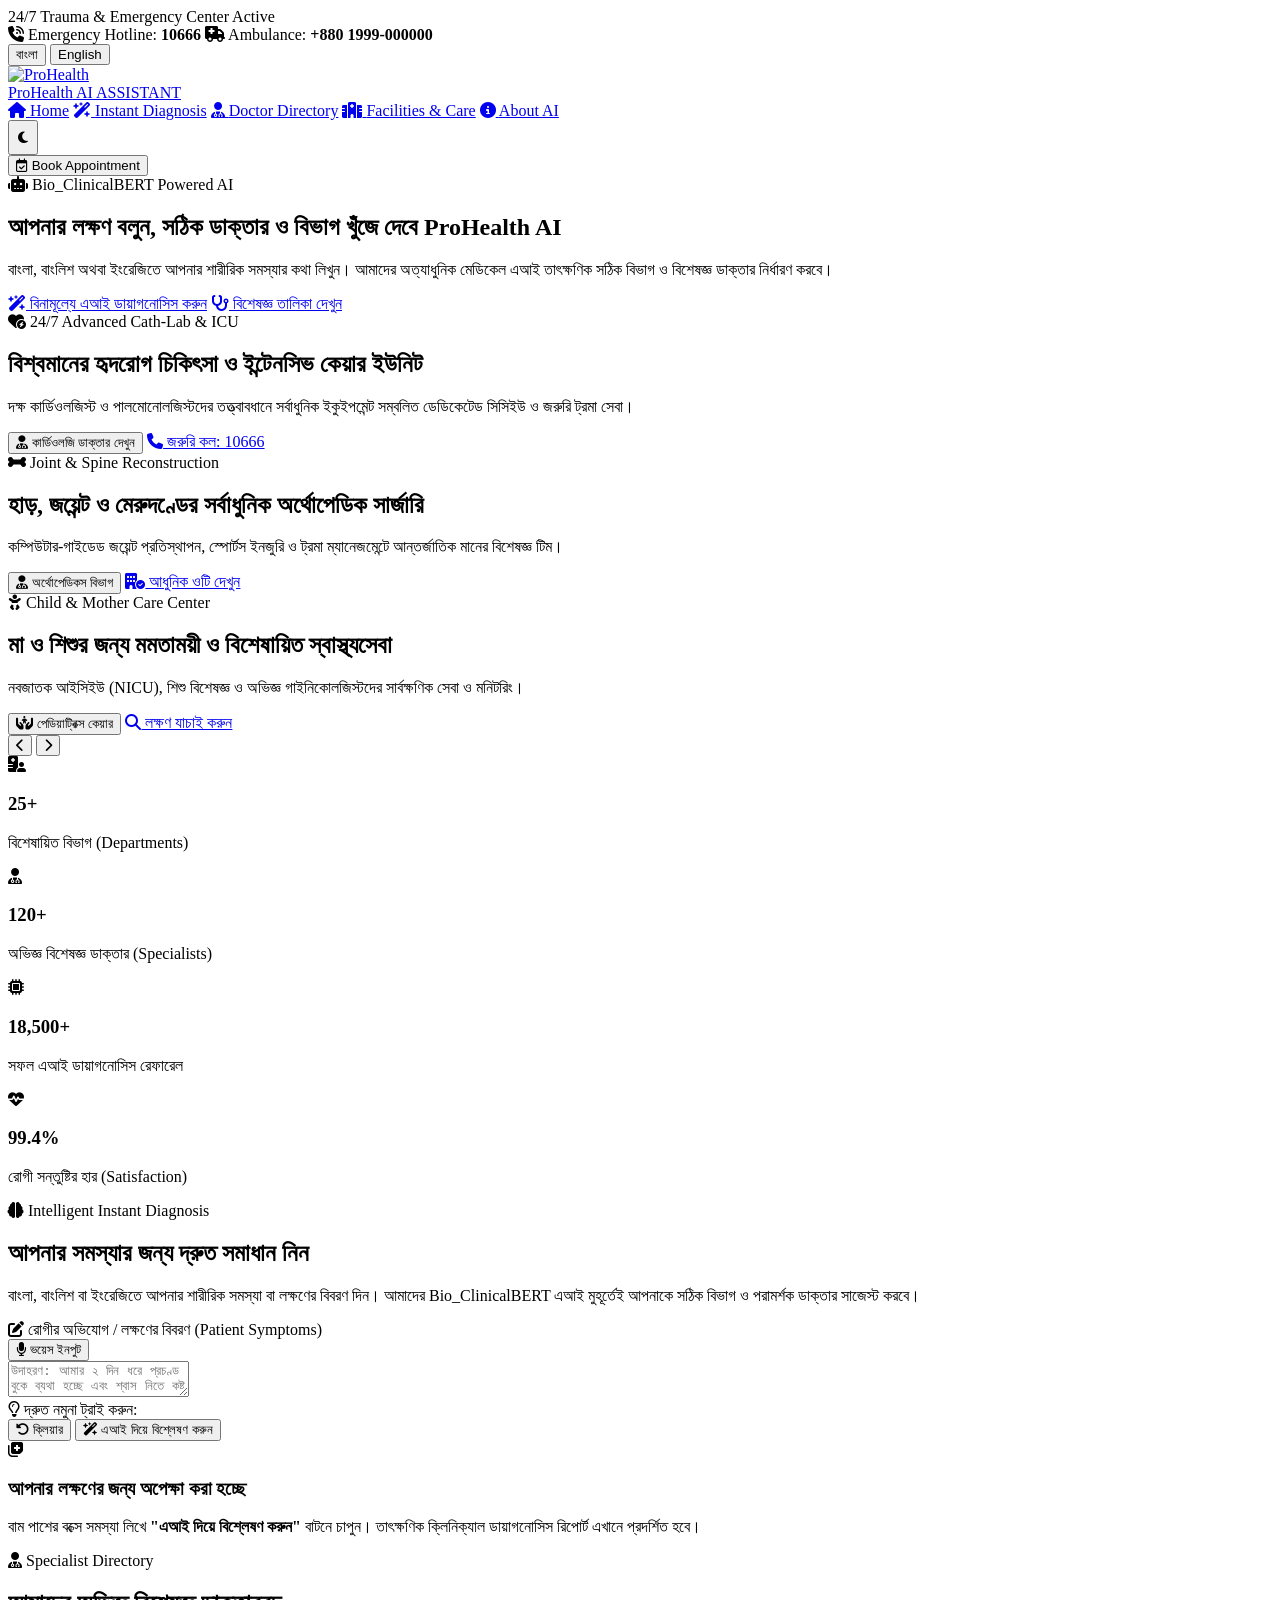
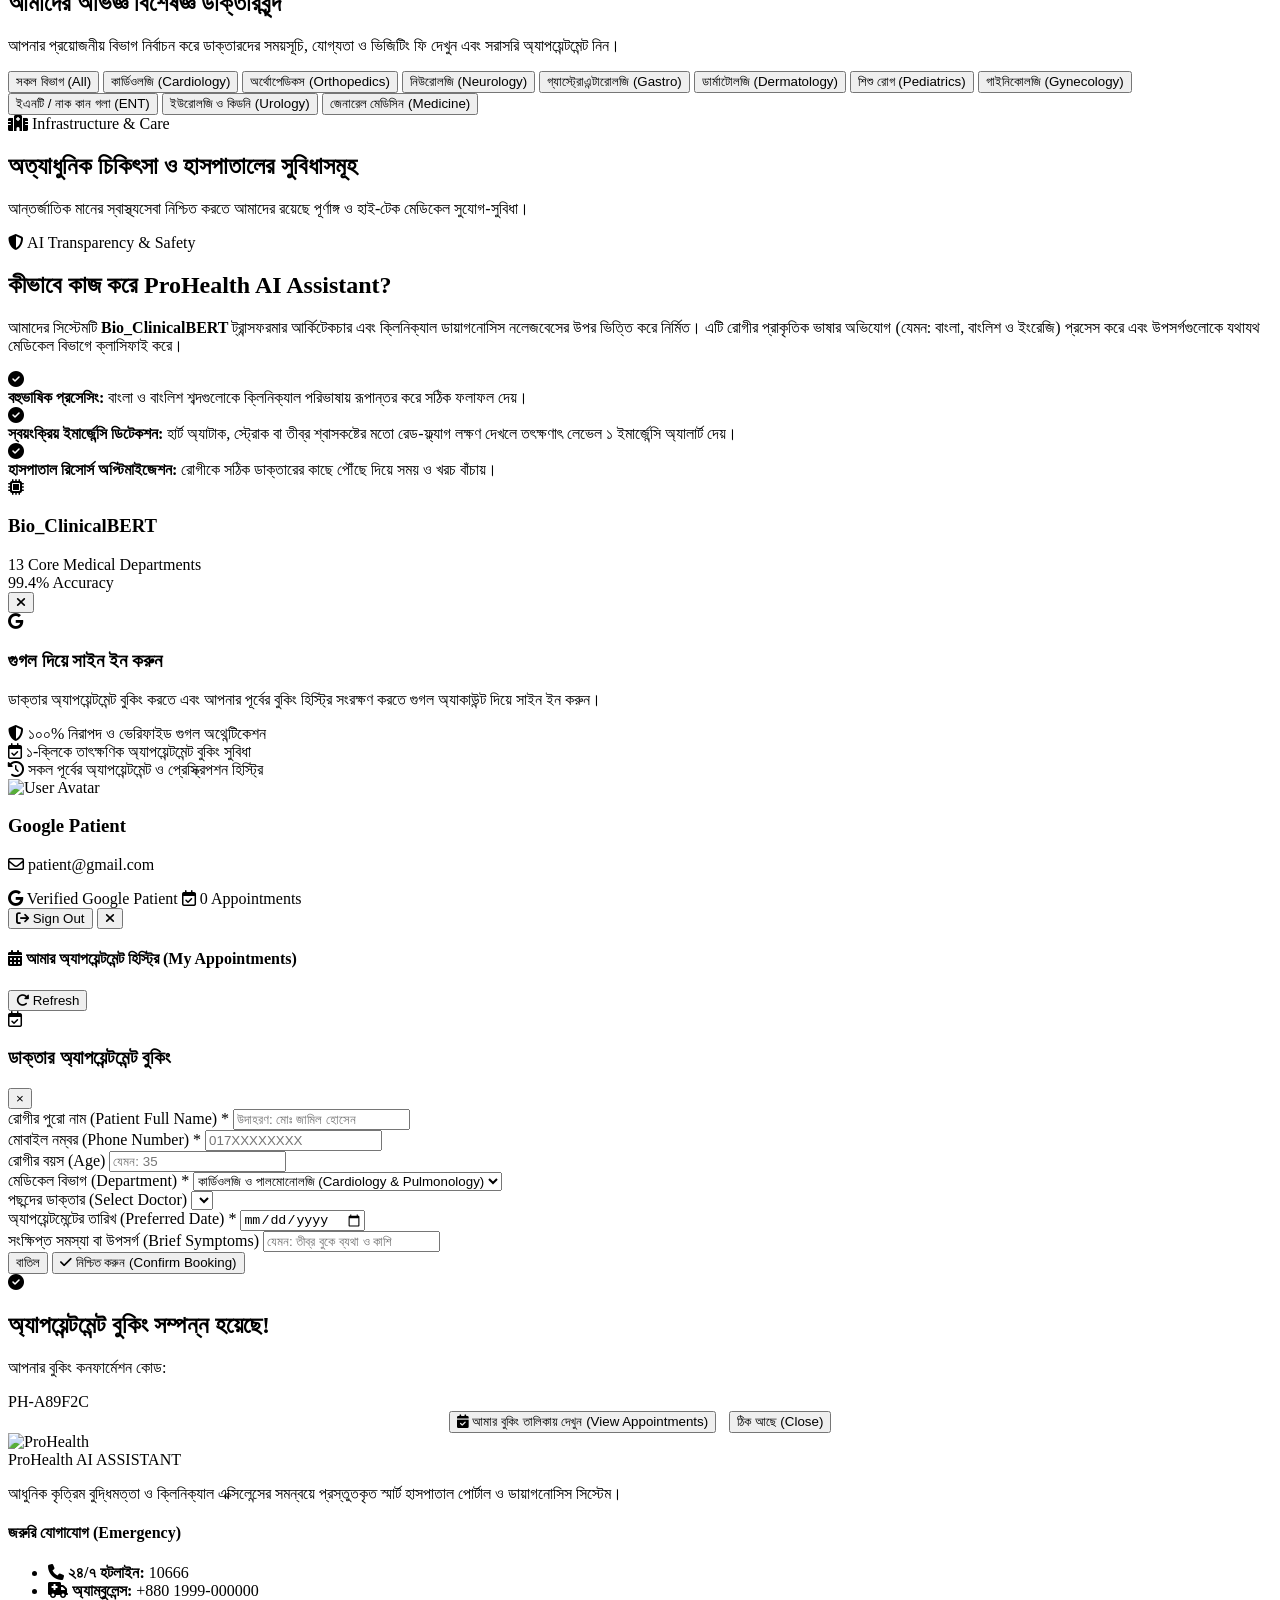
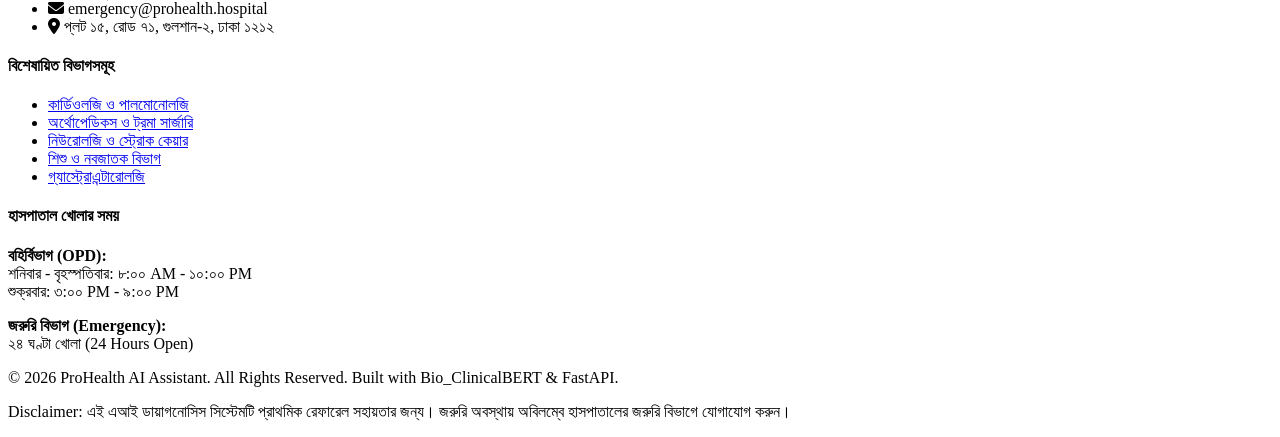
==== app/static/index.html @ da9a67d4 "Initial commit - ProHealth AI Assistant" ====
<!DOCTYPE html>
<html lang="en">
<head>
    <meta charset="UTF-8">
    <meta name="viewport" content="width=device-width, initial-scale=1.0">
    <title>ProHealth AI Assistant | Smart Hospital Portal & Instant Diagnosis</title>
    <meta name="description" content="ProHealth AI Assistant - Advanced Clinical AI Instant Diagnosis and Smart Hospital Management Portal powered by Bio_ClinicalBERT.">
    
    <!-- Google Fonts -->
    <link rel="preconnect" href="https://fonts.googleapis.com">
    <link rel="preconnect" href="https://fonts.gstatic.com" crossorigin>
    <link href="https://fonts.googleapis.com/css2?family=Hind+Siliguri:wght@400;500;600;700&family=Outfit:wght@300;400;500;600;700;800&family=Plus+Jakarta+Sans:wght@400;500;600;700&display=swap" rel="stylesheet">
    
    <!-- FontAwesome Icons -->
    <link rel="stylesheet" href="https://cdnjs.cloudflare.com/ajax/libs/font-awesome/6.5.1/css/all.min.css">
    
    <!-- HTML2PDF CDN for Instant PDF Slip Generation -->
    <script src="https://cdnjs.cloudflare.com/ajax/libs/html2pdf.js/0.10.1/html2pdf.bundle.min.js"></script>
    
    <!-- Google Identity Services (Official Google Sign-In) -->
    <script src="https://accounts.google.com/gsi/client" async defer></script>
    
    <!-- Custom Stylesheet -->
    <link rel="stylesheet" href="/static/style.css">
</head>
<body>

    <!-- ========================================================= -->
    <!-- 1. TOP ANNOUNCEMENT & EMERGENCY BAR                       -->
    <!-- ========================================================= -->
    <div class="top-bar">
        <div class="container top-bar-content">
            <div class="emergency-badge">
                <span class="pulse-dot"></span>
                <span id="topEmergencyText">24/7 Trauma & Emergency Center Active</span>
            </div>
            <div class="top-contacts">
                <span id="topHotlineText"><i class="fa-solid fa-phone-volume"></i> Emergency Hotline: <strong>10666</strong></span>
                <span id="topAmbulanceText"><i class="fa-solid fa-truck-medical"></i> Ambulance: <strong>+880 1999-000000</strong></span>
                <div class="lang-switch">
                    <button class="lang-btn" id="langBnBtn" onclick="switchLanguage('bn')">বাংলা</button>
                    <button class="lang-btn active" id="langEnBtn" onclick="switchLanguage('en')">English</button>
                </div>
            </div>
        </div>
    </div>

    <!-- ========================================================= -->
    <!-- 2. MAIN NAVBAR                                            -->
    <!-- ========================================================= -->
    <header class="navbar-header" id="navbar">
        <div class="container navbar-container">
            <a href="#" class="brand-logo">
                <div class="logo-icon">
                    <img src="/static/images/medical-symbol.png" alt="ProHealth" style="width: 100%; height: 100%; object-fit: contain;">
                </div>
                <div class="logo-text">
                    <span class="logo-title">ProHealth</span>
                    <span class="logo-sub">AI ASSISTANT</span>
                </div>
            </a>

            <nav class="nav-menu" id="nav-menu">
                <a href="#hero" class="nav-link active" id="navHome"><i class="fa-solid fa-house"></i> <span>Home</span></a>
                <a href="#ai-triage" class="nav-link highlight-link" id="navTriage"><i class="fa-solid fa-wand-magic-sparkles"></i> <span>Instant Diagnosis</span></a>
                <a href="#doctors" class="nav-link" id="navDoctors"><i class="fa-solid fa-user-doctor"></i> <span>Doctor Directory</span></a>
                <a href="#facilities" class="nav-link" id="navFacilities"><i class="fa-solid fa-hospital"></i> <span>Facilities & Care</span></a>
                <a href="#about" class="nav-link" id="navAbout"><i class="fa-solid fa-circle-info"></i> <span>About AI</span></a>
            </nav>

            <div class="nav-actions">
                <button class="btn btn-outline" id="themeToggleBtn" onclick="toggleTheme()" style="padding: 0.5rem; margin-right: 0.4rem;" title="Toggle Light/Dark Mode">
                    <i class="fa-solid fa-moon"></i>
                </button>
                
                <!-- Google Sign-In / Patient Profile Badge in Navbar -->
                <div id="googleAuthNav" class="google-auth-nav">
                    <div id="g_id_signin_container"></div>
                </div>

                <button class="btn btn-primary" id="navBookBtn" onclick="openAppointmentModal()">
                    <i class="fa-regular fa-calendar-check"></i> <span id="navBookText">Book Appointment</span>
                </button>
            </div>
        </div>
    </header>

    <!-- ========================================================= -->
    <!-- 3. HERO SLIDESHOW SECTION                                 -->
    <!-- ========================================================= -->
    <section class="hero-section" id="hero">
        <div class="slider-container" id="hero-slider">
            <!-- Slide 1: AI Triage -->
            <div class="slide active">
                <div class="slide-overlay"></div>
                <div class="container slide-content">
                    <div class="hero-tag" id="slide1Tag"><i class="fa-solid fa-robot"></i> Bio_ClinicalBERT Powered AI</div>
                    <h1 class="hero-title" id="slide1Title">আপনার লক্ষণ বলুন, সঠিক ডাক্তার ও বিভাগ খুঁজে দেবে <span>ProHealth AI</span></h1>
                    <p class="hero-desc" id="slide1Desc">বাংলা, বাংলিশ অথবা ইংরেজিতে আপনার শারীরিক সমস্যার কথা লিখুন। আমাদের অত্যাধুনিক মেডিকেল এআই তাৎক্ষণিক সঠিক বিভাগ ও বিশেষজ্ঞ ডাক্তার নির্ধারণ করবে।</p>
                    <div class="hero-cta-group">
                        <a href="#ai-triage" class="btn btn-accent btn-lg" id="slide1Cta1"><i class="fa-solid fa-wand-magic-sparkles"></i> বিনামূল্যে এআই ডায়াগনোসিস করুন</a>
                        <a href="#doctors" class="btn btn-outline btn-lg" id="slide1Cta2"><i class="fa-solid fa-stethoscope"></i> বিশেষজ্ঞ তালিকা দেখুন</a>
                    </div>
                </div>
            </div>

            <!-- Slide 2: Cardiology & Critical Care -->
            <div class="slide">
                <div class="slide-overlay"></div>
                <div class="container slide-content">
                    <div class="hero-tag" id="slide2Tag"><i class="fa-solid fa-heart-circle-bolt"></i> 24/7 Advanced Cath-Lab & ICU</div>
                    <h1 class="hero-title" id="slide2Title">বিশ্বমানের হৃদরোগ চিকিৎসা ও <span>ইন্টেনসিভ কেয়ার ইউনিট</span></h1>
                    <p class="hero-desc" id="slide2Desc">দক্ষ কার্ডিওলজিস্ট ও পালমোনোলজিস্টদের তত্ত্বাবধানে সর্বাধুনিক ইকুইপমেন্ট সম্বলিত ডেডিকেটেড সিসিইউ ও জরুরি ট্রমা সেবা।</p>
                    <div class="hero-cta-group">
                        <button class="btn btn-accent btn-lg" id="slide2Cta1" onclick="filterDeptAndScroll('cardiology')"><i class="fa-solid fa-user-doctor"></i> কার্ডিওলজি ডাক্তার দেখুন</button>
                        <a href="tel:10666" class="btn btn-emergency btn-lg" id="slide2Cta2"><i class="fa-solid fa-phone"></i> জরুরি কল: 10666</a>
                    </div>
                </div>
            </div>

            <!-- Slide 3: Orthopedics & Spine -->
            <div class="slide">
                <div class="slide-overlay"></div>
                <div class="container slide-content">
                    <div class="hero-tag" id="slide3Tag"><i class="fa-solid fa-bone"></i> Joint & Spine Reconstruction</div>
                    <h1 class="hero-title" id="slide3Title">হাড়, জয়েন্ট ও মেরুদণ্ডের সর্বাধুনিক <span>অর্থোপেডিক সার্জারি</span></h1>
                    <p class="hero-desc" id="slide3Desc">কম্পিউটার-গাইডেড জয়েন্ট প্রতিস্থাপন, স্পোর্টস ইনজুরি ও ট্রমা ম্যানেজমেন্টে আন্তর্জাতিক মানের বিশেষজ্ঞ টিম।</p>
                    <div class="hero-cta-group">
                        <button class="btn btn-accent btn-lg" id="slide3Cta1" onclick="filterDeptAndScroll('orthopedics')"><i class="fa-solid fa-user-doctor"></i> অর্থোপেডিকস বিভাগ</button>
                        <a href="#facilities" class="btn btn-outline btn-lg" id="slide3Cta2"><i class="fa-solid fa-building-circle-check"></i> আধুনিক ওটি দেখুন</a>
                    </div>
                </div>
            </div>

            <!-- Slide 4: Pediatric & Mother Care -->
            <div class="slide">
                <div class="slide-overlay"></div>
                <div class="container slide-content">
                    <div class="hero-tag" id="slide4Tag"><i class="fa-solid fa-baby"></i> Child & Mother Care Center</div>
                    <h1 class="hero-title" id="slide4Title">মা ও শিশুর জন্য মমতাময়ী ও <span>বিশেষায়িত স্বাস্থ্যসেবা</span></h1>
                    <p class="hero-desc" id="slide4Desc">নবজাতক আইসিইউ (NICU), শিশু বিশেষজ্ঞ ও অভিজ্ঞ গাইনিকোলজিস্টদের সার্বক্ষণিক সেবা ও মনিটরিং।</p>
                    <div class="hero-cta-group">
                        <button class="btn btn-accent btn-lg" id="slide4Cta1" onclick="filterDeptAndScroll('pediatrics')"><i class="fa-solid fa-hands-holding-child"></i> পেডিয়াট্রিক্স কেয়ার</button>
                        <a href="#ai-triage" class="btn btn-outline btn-lg" id="slide4Cta2"><i class="fa-solid fa-magnifying-glass"></i> লক্ষণ যাচাই করুন</a>
                    </div>
                </div>
            </div>
        </div>

        <!-- Slider Controls -->
        <button class="slider-btn prev-btn" id="prevSlide" aria-label="Previous Slide"><i class="fa-solid fa-chevron-left"></i></button>
        <button class="slider-btn next-btn" id="nextSlide" aria-label="Next Slide"><i class="fa-solid fa-chevron-right"></i></button>
        <div class="slider-dots" id="sliderDots"></div>
    </section>

    <!-- ========================================================= -->
    <!-- 4. LIVE STATS COUNTER BAR                                 -->
    <!-- ========================================================= -->
    <section class="stats-bar">
        <div class="container stats-grid">
            <div class="stat-card">
                <div class="stat-icon"><i class="fa-solid fa-hospital-user"></i></div>
                <div class="stat-info">
                    <h3 class="counter" data-target="25">25+</h3>
                    <p id="stat1Label">বিশেষায়িত বিভাগ (Departments)</p>
                </div>
            </div>
            <div class="stat-card">
                <div class="stat-icon"><i class="fa-solid fa-user-doctor"></i></div>
                <div class="stat-info">
                    <h3 class="counter" data-target="120">120+</h3>
                    <p id="stat2Label">অভিজ্ঞ বিশেষজ্ঞ ডাক্তার (Specialists)</p>
                </div>
            </div>
            <div class="stat-card">
                <div class="stat-icon"><i class="fa-solid fa-microchip"></i></div>
                <div class="stat-info">
                    <h3 class="counter" data-target="18500">18,500+</h3>
                    <p id="stat3Label">সফল এআই ডায়াগনোসিস রেফারেল</p>
                </div>
            </div>
            <div class="stat-card">
                <div class="stat-icon"><i class="fa-solid fa-heart-pulse"></i></div>
                <div class="stat-info">
                    <h3>99.4%</h3>
                    <p id="stat4Label">রোগী সন্তুষ্টির হার (Satisfaction)</p>
                </div>
            </div>
        </div>
    </section>

    <!-- ========================================================= -->
    <!-- 5. AI SMART TRIAGE & CONSULTATION SECTION                 -->
    <!-- ========================================================= -->
    <section class="ai-triage-section" id="ai-triage">
        <div class="container">
            <div class="section-header text-center">
                <div class="section-badge" id="triageSecBadge"><i class="fa-solid fa-brain"></i> Intelligent Instant Diagnosis</div>
                <h2 class="section-title" id="triageSecTitle">আপনার সমস্যার জন্য দ্রুত সমাধান নিন</h2>
                <p class="section-subtitle" id="triageSecSubtitle">বাংলা, বাংলিশ বা ইংরেজিতে আপনার শারীরিক সমস্যা বা লক্ষণের বিবরণ দিন। আমাদের Bio_ClinicalBERT এআই মুহূর্তেই আপনাকে সঠিক বিভাগ ও পরামর্শক ডাক্তার সাজেস্ট করবে।</p>
            </div>

            <div class="triage-wrapper">
                <!-- Left Input Box -->
                <div class="triage-input-card">
                    <div class="input-card-header">
                        <div class="header-left">
                            <i class="fa-solid fa-pen-to-square"></i>
                            <span id="symptomBoxTitle">রোগীর অভিযোগ / লক্ষণের বিবরণ (Patient Symptoms)</span>
                        </div>
                        <div class="header-right">
                            <button class="voice-btn" id="voiceInputBtn" title="মুখে কথা বলে লিখুন (Speech to Text)">
                                <i class="fa-solid fa-microphone"></i> <span id="voiceBtnText">ভয়েস ইনপুট</span>
                            </button>
                        </div>
                    </div>

                    <div class="textarea-container">
                        <textarea id="symptomInput" placeholder="উদাহরণ: আমার ২ দিন ধরে প্রচণ্ড বুকে ব্যথা হচ্ছে এবং শ্বাস নিতে কষ্ট হচ্ছে... অথবা 'amar matha ghure r bomi hocche' অথবা 'Severe knee pain after injury'"></textarea>
                    </div>

                    <!-- Quick Sample Chips -->
                    <div class="sample-chips-wrapper">
                        <span class="chips-label" id="sampleChipsLabel"><i class="fa-regular fa-lightbulb"></i> দ্রুত নমুনা ট্রাই করুন:</span>
                        <div class="chips-container" id="chipsContainer">
                            <!-- Populated dynamically based on language -->
                        </div>
                    </div>

                    <div class="triage-action-bar">
                        <button class="btn btn-outline" id="clearBtn" onclick="clearInput()">
                            <i class="fa-solid fa-rotate-left"></i> <span id="clearBtnText">ক্লিয়ার</span>
                        </button>
                        <button class="btn btn-accent btn-lg" id="analyzeBtn" onclick="analyzeSymptoms()">
                            <i class="fa-solid fa-wand-magic-sparkles"></i> <span id="analyzeBtnText">এআই দিয়ে বিশ্লেষণ করুন</span>
                        </button>
                    </div>
                </div>

                <!-- Right Output / Diagnosis Card -->
                <div class="triage-result-card" id="triageResultCard">
                    <!-- Default Empty State -->
                    <div class="empty-state" id="emptyState">
                        <div class="empty-icon"><i class="fa-solid fa-notes-medical"></i></div>
                        <h3 id="emptyTitle">আপনার লক্ষণের জন্য অপেক্ষা করা হচ্ছে</h3>
                        <p id="emptyDesc">বাম পাশের বক্সে সমস্যা লিখে <strong>"এআই দিয়ে বিশ্লেষণ করুন"</strong> বাটনে চাপুন। তাৎক্ষণিক ক্লিনিক্যাল ডায়াগনোসিস রিপোর্ট এখানে প্রদর্শিত হবে।</p>
                    </div>

                    <!-- Loading State -->
                    <div class="loading-state" id="loadingState" style="display: none;">
                        <div class="heartbeat-loader">
                            <i class="fa-solid fa-heart-pulse"></i>
                        </div>
                        <h3 id="loadingTitle">Bio_ClinicalBERT মডেল বিশ্লেষণ করছে...</h3>
                        <p id="loadingDesc">ভাষা শনাক্তকরণ, মেডিকেল অ্যান্টোলজি ম্যাপিং এবং ইমার্জেন্সি লেভেল প্রসেস হচ্ছে...</p>
                    </div>

                    <!-- Populated Result State -->
                    <div class="result-content" id="resultContent" style="display: none;">
                        <div class="result-top-banner" id="triageBanner">
                            <div class="triage-badge" id="triageBadge">
                                <i class="fa-solid fa-triangle-exclamation" id="triageIcon"></i>
                                <span id="triageLevelText">জরুরি ইমার্জেন্সি লেভেল</span>
                            </div>
                            <div class="confidence-badge" id="confidenceBadge">
                                <i class="fa-solid fa-circle-check"></i> <span id="confidenceText">Confidence: 94%</span>
                            </div>
                        </div>

                        <!-- Recommendation Main Box -->
                        <div class="dept-recommendation-box">
                            <div class="dept-meta" id="resDeptMeta">প্রস্তাবিত মেডিকেল বিভাগ (Recommended Department):</div>
                            <h2 class="recommended-dept-title" id="deptTitleBn">কার্ডিওলজি ও পালমোনোলজি বিভাগ</h2>
                            <div class="recommended-dept-en" id="deptTitleEn">Cardiology & Pulmonology Department</div>

                            <div class="specialist-callout">
                                <div class="specialist-icon"><i class="fa-solid fa-user-doctor"></i></div>
                                <div>
                                    <div class="spec-label" id="resSpecMeta">পরামর্শক বিশেষজ্ঞ (Suggested Doctor):</div>
                                    <div class="spec-name" id="specialistName">কার্ডিওলজিস্ট / বক্ষব্যাধি বিশেষজ্ঞ (Cardiologist)</div>
                                </div>
                            </div>
                        </div>

                        <!-- Top 3 Probability Breakdown -->
                        <div class="prob-section">
                            <h4 id="resProbTitle"><i class="fa-solid fa-chart-column"></i> শীর্ষ ৩টি সম্ভাব্য বিভাগ ও সম্ভাব্যতা:</h4>
                            <div class="prob-bars" id="probBarsContainer">
                                <!-- Dynamic progress bars injected by JS -->
                            </div>
                        </div>

                        <!-- Triage Advice & Emergency Instructions -->
                        <div class="advice-box" id="adviceBox">
                            <div class="advice-header" id="resAdviceHeader"><i class="fa-solid fa-circle-info"></i> তাৎক্ষণিক ক্লিনিক্যাল পরামর্শ:</div>
                            <p id="adviceText">রোগীর লক্ষণ অনুযায়ী অতি দ্রুত সংশ্লিষ্ট বিভাগের ডাক্তারের পরামর্শ নেওয়া উচিত।</p>
                        </div>

                        <!-- Action Buttons -->
                        <div class="result-actions">
                            <button class="btn btn-outline" id="downloadSlipBtn" onclick="downloadReferralSlipPDF()">
                                <i class="fa-solid fa-file-pdf"></i> <span id="pdfBtnText">অফিসিয়াল PDF টিকেট ডাউনলোড</span>
                            </button>
                            <button class="btn btn-primary" id="directBookBtn" onclick="bookWithPredictedDept()">
                                <i class="fa-regular fa-calendar-check"></i> <span id="bookDocBtnText">এই বিভাগে ডাক্তার বুক করুন</span>
                            </button>
                        </div>
                    </div>
                </div>
            </div>
        </div>
    </section>

    <!-- ========================================================= -->
    <!-- 6. DOCTORS DIRECTORY & DEPARTMENT TABS                     -->
    <!-- ========================================================= -->
    <section class="doctors-section" id="doctors">
        <div class="container">
            <div class="section-header text-center">
                <div class="section-badge" id="docSecBadge"><i class="fa-solid fa-user-doctor"></i> Specialist Directory</div>
                <h2 class="section-title" id="docSecTitle">আমাদের অভিজ্ঞ বিশেষজ্ঞ ডাক্তারবৃন্দ</h2>
                <p class="section-subtitle" id="docSecSubtitle">আপনার প্রয়োজনীয় বিভাগ নির্বাচন করে ডাক্তারদের সময়সূচি, যোগ্যতা ও ভিজিটিং ফি দেখুন এবং সরাসরি অ্যাপয়েন্টমেন্ট নিন।</p>
            </div>

            <!-- Department Filter Tabs -->
            <div class="dept-tabs-wrapper">
                <div class="dept-tabs" id="deptTabs">
                    <button class="tab-btn active" data-dept="all" id="tabAll">সকল বিভাগ (All)</button>
                    <button class="tab-btn" data-dept="cardiology" id="tabCardiology">কার্ডিওলজি (Cardiology)</button>
                    <button class="tab-btn" data-dept="orthopedics" id="tabOrthopedics">অর্থোপেডিকস (Orthopedics)</button>
                    <button class="tab-btn" data-dept="neurology" id="tabNeurology">নিউরোলজি (Neurology)</button>
                    <button class="tab-btn" data-dept="gastroenterology" id="tabGastro">গ্যাস্ট্রোএন্টারোলজি (Gastro)</button>
                    <button class="tab-btn" data-dept="dermatology" id="tabDermatology">ডার্মাটোলজি (Dermatology)</button>
                    <button class="tab-btn" data-dept="pediatrics" id="tabPediatrics">শিশু রোগ (Pediatrics)</button>
                    <button class="tab-btn" data-dept="gynecology" id="tabGynecology">গাইনিকোলজি (Gynecology)</button>
                    <button class="tab-btn" data-dept="ent" id="tabEnt">ইএনটি / নাক কান গলা (ENT)</button>
                    <button class="tab-btn" data-dept="urology" id="tabUrology">ইউরোলজি ও কিডনি (Urology)</button>
                    <button class="tab-btn" data-dept="general" id="tabGeneral">জেনারেল মেডিসিন (Medicine)</button>
                </div>
            </div>

            <!-- Doctor Cards Grid -->
            <div class="doctors-grid" id="doctorsGrid">
                <!-- Dynamically populated from /api/doctors -->
            </div>
        </div>
    </section>

    <!-- ========================================================= -->
    <!-- 7. HOSPITAL FACILITIES & SERVICES                         -->
    <!-- ========================================================= -->
    <section class="facilities-section" id="facilities">
        <div class="container">
            <div class="section-header text-center">
                <div class="section-badge" id="facSecBadge"><i class="fa-solid fa-hospital"></i> Infrastructure & Care</div>
                <h2 class="section-title" id="facSecTitle">অত্যাধুনিক চিকিৎসা ও হাসপাতালের সুবিধাসমূহ</h2>
                <p class="section-subtitle" id="facSecSubtitle">আন্তর্জাতিক মানের স্বাস্থ্যসেবা নিশ্চিত করতে আমাদের রয়েছে পূর্ণাঙ্গ ও হাই-টেক মেডিকেল সুযোগ-সুবিধা।</p>
            </div>

            <div class="facilities-grid" id="facilitiesGrid">
                <!-- Dynamically populated from /api/facilities -->
            </div>
        </div>
    </section>

    <!-- ========================================================= -->
    <!-- 8. ABOUT & CLINICAL AI TRANSPARENCY                       -->
    <!-- ========================================================= -->
    <section class="about-section" id="about">
        <div class="container">
            <div class="about-card">
                <div class="about-content">
                    <div class="section-badge" id="aboutBadge"><i class="fa-solid fa-shield-halved"></i> AI Transparency & Safety</div>
                    <h2 id="aboutTitle">কীভাবে কাজ করে ProHealth AI Assistant?</h2>
                    <p id="aboutDesc">আমাদের সিস্টেমটি <strong>Bio_ClinicalBERT</strong> ট্রান্সফরমার আর্কিটেকচার এবং ক্লিনিক্যাল ডায়াগনোসিস নলেজবেসের উপর ভিত্তি করে নির্মিত। এটি রোগীর প্রাকৃতিক ভাষার অভিযোগ (যেমন: বাংলা, বাংলিশ ও ইংরেজি) প্রসেস করে এবং উপসর্গগুলোকে যথাযথ মেডিকেল বিভাগে ক্লাসিফাই করে।</p>
                    
                    <div class="about-features-list">
                        <div class="feat-item">
                            <i class="fa-solid fa-check-circle"></i>
                            <div id="feat1"><strong>বহুভাষিক প্রসেসিং:</strong> বাংলা ও বাংলিশ শব্দগুলোকে ক্লিনিক্যাল পরিভাষায় রূপান্তর করে সঠিক ফলাফল দেয়।</div>
                        </div>
                        <div class="feat-item">
                            <i class="fa-solid fa-check-circle"></i>
                            <div id="feat2"><strong>স্বয়ংক্রিয় ইমার্জেন্সি ডিটেকশন:</strong> হার্ট অ্যাটাক, স্ট্রোক বা তীব্র শ্বাসকষ্টের মতো রেড-ফ্ল্যাগ লক্ষণ দেখলে তৎক্ষণাৎ লেভেল ১ ইমার্জেন্সি অ্যালার্ট দেয়।</div>
                        </div>
                        <div class="feat-item">
                            <i class="fa-solid fa-check-circle"></i>
                            <div id="feat3"><strong>হাসপাতাল রিসোর্স অপ্টিমাইজেশন:</strong> রোগীকে সঠিক ডাক্তারের কাছে পৌঁছে দিয়ে সময় ও খরচ বাঁচায়।</div>
                        </div>
                    </div>
                </div>
                <div class="about-badge-box">
                    <div class="ai-chip-visual">
                        <i class="fa-solid fa-microchip"></i>
                        <h3>Bio_ClinicalBERT</h3>
                        <span id="chipSubText">13 Core Medical Departments</span>
                        <div class="chip-metric">99.4% Accuracy</div>
                    </div>
                </div>
            </div>
        </div>
    </section>

    <!-- ========================================================= -->
    <!-- SIGN IN PROMPT MODAL (Google Authentication Dialog)       -->
    <!-- ========================================================= -->
    <div class="modal-backdrop" id="signInPromptModal">
        <div class="modal-dialog sign-in-modal-dialog">
            <div class="sign-in-modal-content">
                <button class="btn-close sign-in-close-btn" onclick="closeSignInPrompt()"><i class="fa-solid fa-xmark"></i></button>
                <div class="sign-in-hero-icon">
                    <div class="google-icon-circle">
                        <i class="fa-brands fa-google"></i>
                    </div>
                </div>
                <h3 id="signInModalTitle">গুগল দিয়ে সাইন ইন করুন</h3>
                <p id="signInModalDesc">ডাক্তার অ্যাপয়েন্টমেন্ট বুকিং করতে এবং আপনার পূর্বের বুকিং হিস্ট্রি সংরক্ষণ করতে গুগল অ্যাকাউন্ট দিয়ে সাইন ইন করুন।</p>
                
                <div class="google-btn-wrapper">
                    <div id="g_id_modal_signin_btn"></div>
                </div>

                <div class="sign-in-features">
                    <div class="sign-in-feat-item">
                        <i class="fa-solid fa-shield-halved"></i>
                        <span id="signInFeat1">১০০% নিরাপদ ও ভেরিফাইড গুগল অথেন্টিকেশন</span>
                    </div>
                    <div class="sign-in-feat-item">
                        <i class="fa-regular fa-calendar-check"></i>
                        <span id="signInFeat2">১-ক্লিকে তাৎক্ষণিক অ্যাপয়েন্টমেন্ট বুকিং সুবিধা</span>
                    </div>
                    <div class="sign-in-feat-item">
                        <i class="fa-solid fa-clock-rotate-left"></i>
                        <span id="signInFeat3">সকল পূর্বের অ্যাপয়েন্টমেন্ট ও প্রেস্ক্রিপশন হিস্ট্রি</span>
                    </div>
                </div>
            </div>
        </div>
    </div>

    <!-- ========================================================= -->
    <!-- USER DASHBOARD MODAL (Google Profile & My Appointments)   -->
    <!-- ========================================================= -->
    <div class="modal-backdrop" id="userDashboardModal">
        <div class="modal-dialog user-dashboard-dialog">
            <!-- Modal Header -->
            <div class="user-dashboard-header">
                <div class="user-profile-summary">
                    <div class="user-avatar-wrap">
                        <img id="dashUserAvatar" src="https://images.unsplash.com/photo-1534528741775-53994a69daeb?auto=format&fit=crop&q=80&w=200" alt="User Avatar">
                        <span class="user-online-status"></span>
                    </div>
                    <div class="user-details">
                        <h3 id="dashUserName">Google Patient</h3>
                        <p id="dashUserEmail"><i class="fa-regular fa-envelope"></i> patient@gmail.com</p>
                        <div class="user-badges">
                            <span class="user-badge-tag"><i class="fa-brands fa-google"></i> <span id="dashVerifiedBadge">Verified Google Patient</span></span>
                            <span class="user-badge-tag highlight" id="dashBookingCountBadge"><i class="fa-regular fa-calendar-check"></i> <span id="dashBookingCountText">0 Appointments</span></span>
                        </div>
                    </div>
                </div>
                <div class="header-right-actions">
                    <button class="btn btn-sm btn-outline-danger" id="dashSignOutBtn" onclick="handleGoogleSignOut()">
                        <i class="fa-solid fa-arrow-right-from-bracket"></i> <span id="dashSignOutText">Sign Out</span>
                    </button>
                    <button class="btn-close" onclick="closeUserDashboard()"><i class="fa-solid fa-xmark"></i></button>
                </div>
            </div>

            <!-- Dashboard Content: My Appointments List -->
            <div class="dashboard-tab-content active" id="dashTabBookings">
                <div class="dash-section-header">
                    <h4 id="dashHistoryTitle"><i class="fa-solid fa-calendar-days"></i> আমার অ্যাপয়েন্টমেন্ট হিস্ট্রি (My Appointments)</h4>
                    <button class="btn btn-sm btn-outline" id="dashRefreshBtn" onclick="loadUserAppointments()"><i class="fa-solid fa-rotate-right"></i> Refresh</button>
                </div>
                <div class="user-appointments-container" id="userAppointmentsContainer">
                    <!-- Populated dynamically via JS -->
                </div>
            </div>
        </div>
    </div>

    <!-- ========================================================= -->
    <!-- 9. APPOINTMENT BOOKING MODAL                              -->
    <!-- ========================================================= -->
    <div class="modal-backdrop" id="appointmentModal">
        <div class="modal-dialog">
            <div class="modal-header">
                <div class="modal-title-group">
                    <i class="fa-regular fa-calendar-check"></i>
                    <h3 id="modalHeaderTitle">ডাক্তার অ্যাপয়েন্টমেন্ট বুকিং</h3>
                </div>
                <button class="modal-close" onclick="closeAppointmentModal()">&times;</button>
            </div>
            
            <form id="appointmentForm" onsubmit="submitAppointment(event)">
                <div class="modal-body">
                    <div class="form-group">
                        <label id="lblPatientName">রোগীর পুরো নাম (Patient Full Name) *</label>
                        <input type="text" id="patientName" required placeholder="উদাহরণ: মোঃ জামিল হোসেন">
                    </div>

                    <div class="form-row">
                        <div class="form-group">
                            <label id="lblPhone">মোবাইল নম্বর (Phone Number) *</label>
                            <input type="tel" id="patientPhone" required placeholder="017XXXXXXXX">
                        </div>
                        <div class="form-group">
                            <label id="lblAge">রোগীর বয়স (Age)</label>
                            <input type="number" id="patientAge" placeholder="যেমন: 35">
                        </div>
                    </div>

                    <div class="form-group">
                        <label id="lblDept">মেডিকেল বিভাগ (Department) *</label>
                        <select id="modalDeptSelect" required onchange="updateModalDoctorOptions()">
                            <option value="Cardiology & Pulmonology">কার্ডিওলজি ও পালমোনোলজি (Cardiology & Pulmonology)</option>
                            <option value="Orthopedics">অর্থোপেডিকস (Orthopedics)</option>
                            <option value="Neurology">নিউরোলজি (Neurology)</option>
                            <option value="Gastroenterology">গ্যাস্ট্রোএন্টারোলজি (Gastroenterology)</option>
                            <option value="Dermatology">ডার্মাটোলজি (Dermatology)</option>
                            <option value="Pediatrics">পেডিয়াট্রিক্স (Pediatrics)</option>
                            <option value="Gynecology & Obstetrics">গাইনিকোলজি ও অবস (Gynecology)</option>
                            <option value="ENT (Otolaryngology)">ইএনটি / নাক কান গলা (ENT)</option>
                            <option value="Urology & Nephrology">ইউরোলজি ও কিডনি (Urology)</option>
                            <option value="General Medicine">জেনারেল মেডিসিন (General Medicine)</option>
                        </select>
                    </div>

                    <div class="form-group">
                        <label id="lblDoctor">পছন্দের ডাক্তার (Select Doctor)</label>
                        <select id="modalDoctorSelect">
                            <!-- Populated dynamically -->
                        </select>
                    </div>

                    <div class="form-group">
                        <label id="lblDate">অ্যাপয়েন্টমেন্টের তারিখ (Preferred Date) *</label>
                        <input type="date" id="appointmentDate" required>
                    </div>

                    <div class="form-group">
                        <label id="lblSymptoms">সংক্ষিপ্ত সমস্যা বা উপসর্গ (Brief Symptoms)</label>
                        <input type="text" id="modalSymptoms" placeholder="যেমন: তীব্র বুকে ব্যথা ও কাশি">
                    </div>
                </div>

                <div class="modal-footer">
                    <button type="button" class="btn btn-outline" id="modalCancelBtn" onclick="closeAppointmentModal()">বাতিল</button>
                    <button type="submit" class="btn btn-accent" id="modalSubmitBtn"><i class="fa-solid fa-check"></i> নিশ্চিত করুন (Confirm Booking)</button>
                </div>
            </form>
        </div>
    </div>

    <!-- Booking Confirmation Modal -->
    <div class="modal-backdrop" id="confirmationModal">
        <div class="modal-dialog confirmation-dialog">
            <div class="confirmation-content text-center">
                <div class="success-icon"><i class="fa-solid fa-circle-check"></i></div>
                <h2 id="confirmSuccessTitle">অ্যাপয়েন্টমেন্ট বুকিং সম্পন্ন হয়েছে!</h2>
                <p id="confirmCodeLabel">আপনার বুকিং কনফার্মেশন কোড:</p>
                <div class="ticket-code" id="confirmTicketId">PH-A89F2C</div>
                
                <div class="ticket-details-box" id="confirmDetailsBox">
                    <!-- Dynamic details -->
                </div>

                <div class="modal-actions" style="display: flex; justify-content: center; gap: 0.8rem; flex-wrap: wrap;">
                    <button class="btn btn-accent" id="confirmViewDashBtn" onclick="closeConfirmationModal(); openUserDashboard();">
                        <i class="fa-solid fa-calendar-check"></i> <span id="confirmViewDashText">আমার বুকিং তালিকায় দেখুন (View Appointments)</span>
                    </button>
                    <button class="btn btn-outline" id="confirmDoneBtn" onclick="closeConfirmationModal()">ঠিক আছে (Close)</button>
                </div>
            </div>
        </div>
    </div>

    <!-- Hidden Printable PDF Slip Template for html2pdf -->
    <div id="pdfPrintableTemplate" style="display: none;"></div>

    <!-- ========================================================= -->
    <!-- 10. FOOTER                                                -->
    <!-- ========================================================= -->
    <footer class="footer">
        <div class="container footer-content">
            <div class="footer-col brand-col">
                <div class="brand-logo">
                    <div class="logo-icon"><img src="/static/images/medical-symbol.png" alt="ProHealth"></div>
                    <div class="logo-text">
                        <span class="logo-title">ProHealth</span>
                        <span class="logo-sub">AI ASSISTANT</span>
                    </div>
                </div>
                <p class="footer-desc" id="footerDesc">আধুনিক কৃত্রিম বুদ্ধিমত্তা ও ক্লিনিক্যাল এক্সিলেন্সের সমন্বয়ে প্রস্তুতকৃত স্মার্ট হাসপাতাল পোর্টাল ও ডায়াগনোসিস সিস্টেম।</p>
            </div>

            <div class="footer-col">
                <h4 id="footerEmergencyHeader">জরুরি যোগাযোগ (Emergency)</h4>
                <ul class="footer-links">
                    <li><i class="fa-solid fa-phone"></i> <strong>২৪/৭ হটলাইন:</strong> 10666</li>
                    <li><i class="fa-solid fa-truck-medical"></i> <strong>অ্যাম্বুলেন্স:</strong> +880 1999-000000</li>
                    <li><i class="fa-solid fa-envelope"></i> emergency@prohealth.hospital</li>
                    <li id="footerAddress"><i class="fa-solid fa-location-dot"></i> প্লট ১৫, রোড ৭১, গুলশান-২, ঢাকা ১২১২</li>
                </ul>
            </div>

            <div class="footer-col">
                <h4 id="footerDeptsHeader">বিশেষায়িত বিভাগসমূহ</h4>
                <ul class="footer-links" id="footerDeptLinks">
                    <li><a href="#doctors" onclick="filterDeptAndScroll('cardiology')">কার্ডিওলজি ও পালমোনোলজি</a></li>
                    <li><a href="#doctors" onclick="filterDeptAndScroll('orthopedics')">অর্থোপেডিকস ও ট্রমা সার্জারি</a></li>
                    <li><a href="#doctors" onclick="filterDeptAndScroll('neurology')">নিউরোলজি ও স্ট্রোক কেয়ার</a></li>
                    <li><a href="#doctors" onclick="filterDeptAndScroll('pediatrics')">শিশু ও নবজাতক বিভাগ</a></li>
                    <li><a href="#doctors" onclick="filterDeptAndScroll('gastroenterology')">গ্যাস্ট্রোএন্টারোলজি</a></li>
                </ul>
            </div>

            <div class="footer-col">
                <h4 id="footerHoursHeader">হাসপাতাল খোলার সময়</h4>
                <p id="footerOpdHours"><strong>বহির্বিভাগ (OPD):</strong><br>শনিবার - বৃহস্পতিবার: ৮:০০ AM - ১০:০০ PM<br>শুক্রবার: ৩:০০ PM - ৯:০০ PM</p>
                <p id="footerEmergencyHours"><strong>জরুরি বিভাগ (Emergency):</strong><br><span class="badge-active">২৪ ঘণ্টা খোলা (24 Hours Open)</span></p>
            </div>
        </div>

        <div class="footer-bottom">
            <div class="container footer-bottom-content">
                <p id="footerCopyright">© 2026 ProHealth AI Assistant. All Rights Reserved. Built with Bio_ClinicalBERT & FastAPI.</p>
                <p class="disclaimer" id="footerDisclaimer">Disclaimer: এই এআই ডায়াগনোসিস সিস্টেমটি প্রাথমিক রেফারেল সহায়তার জন্য। জরুরি অবস্থায় অবিলম্বে হাসপাতালের জরুরি বিভাগে যোগাযোগ করুন।</p>
            </div>
        </div>
    </footer>

    <!-- App JavaScript -->
    <script src="/static/app.js"></script>
</body>
</html>
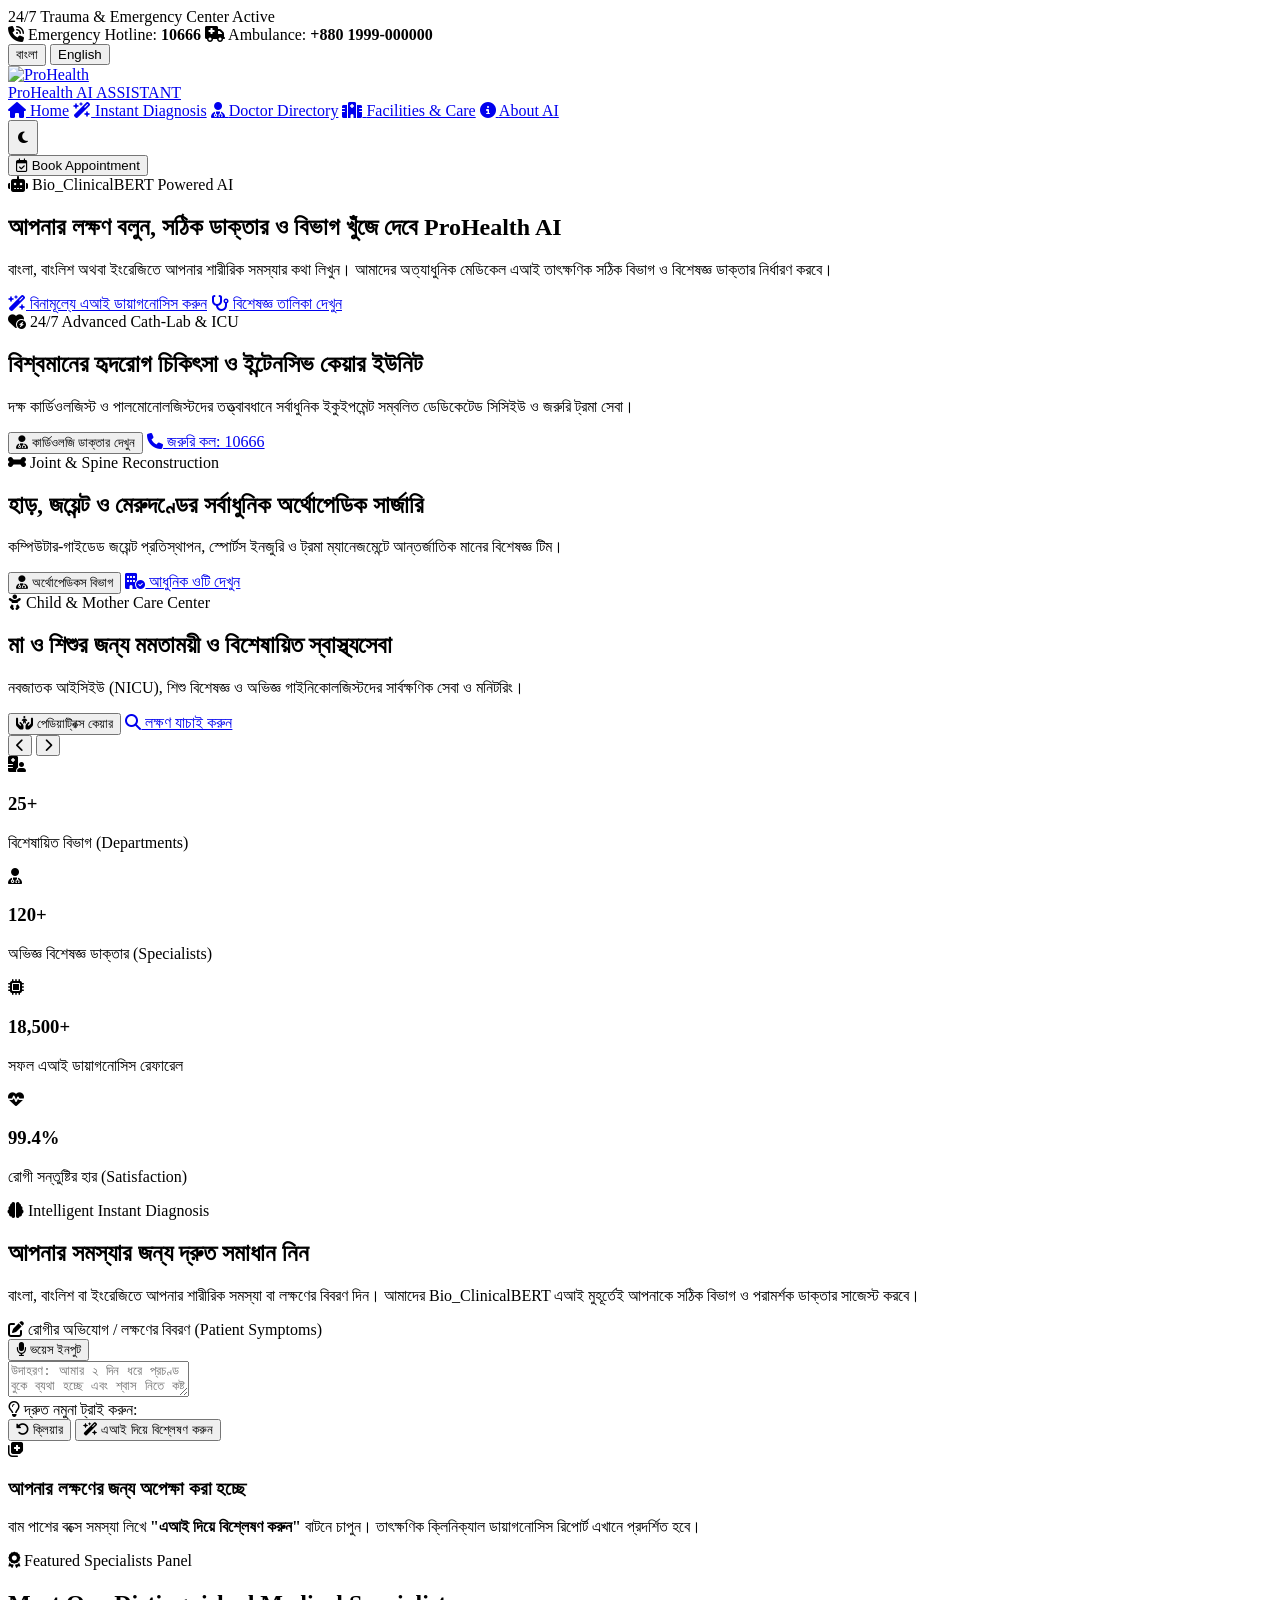
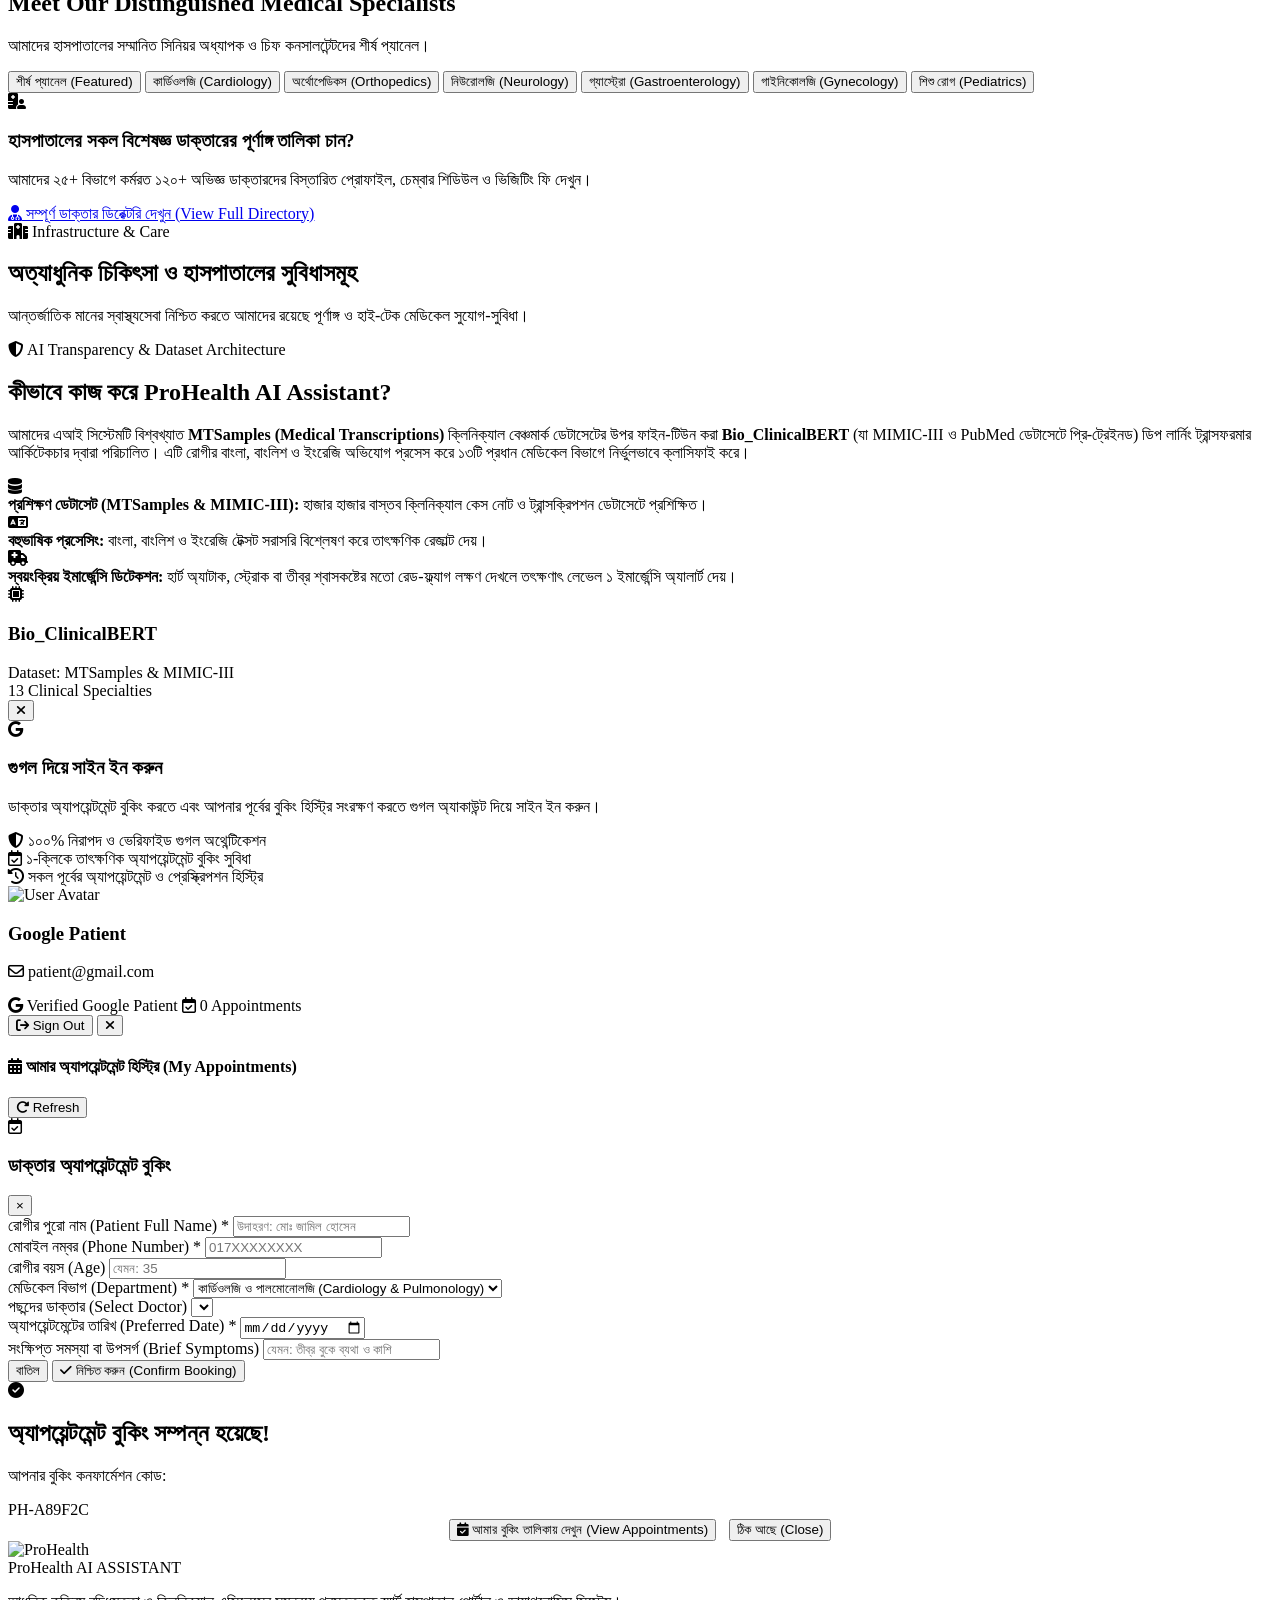
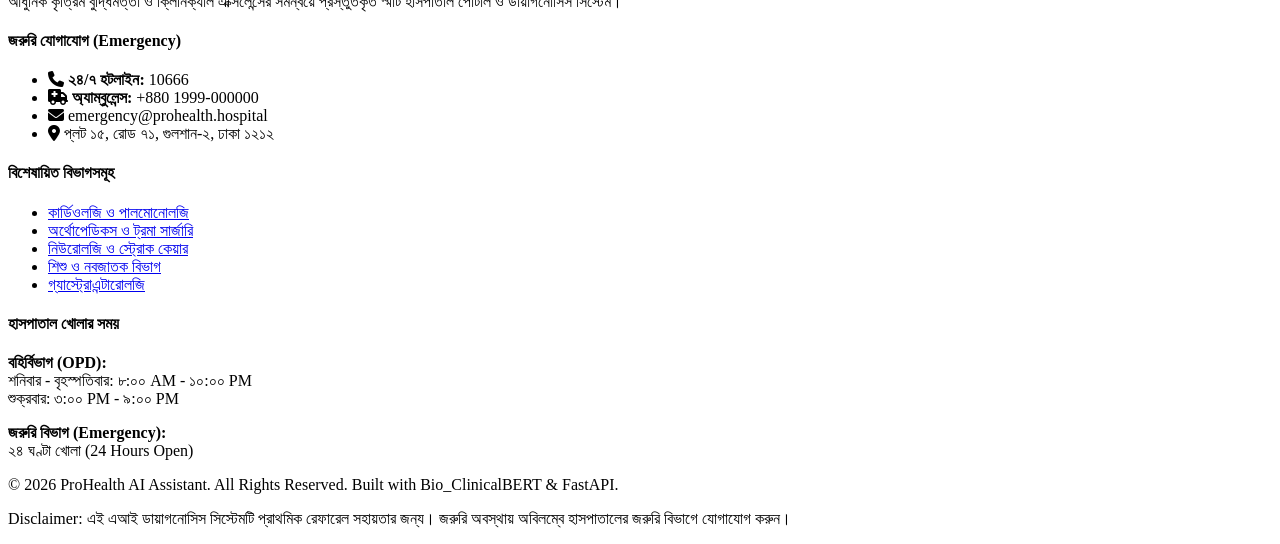
==== commit a423ca7d: "updated" ====
--- a/app/static/index.html
+++ b/app/static/index.html
@@ -21,7 +21,7 @@
     <script src="https://accounts.google.com/gsi/client" async defer></script>
     
     <!-- Custom Stylesheet -->
-    <link rel="stylesheet" href="/static/style.css">
+    <link rel="stylesheet" href="/static/style.css?v=2.6.0">
 </head>
 <body>
 
@@ -63,7 +63,7 @@
             <nav class="nav-menu" id="nav-menu">
                 <a href="#hero" class="nav-link active" id="navHome"><i class="fa-solid fa-house"></i> <span>Home</span></a>
                 <a href="#ai-triage" class="nav-link highlight-link" id="navTriage"><i class="fa-solid fa-wand-magic-sparkles"></i> <span>Instant Diagnosis</span></a>
-                <a href="#doctors" class="nav-link" id="navDoctors"><i class="fa-solid fa-user-doctor"></i> <span>Doctor Directory</span></a>
+                <a href="/doctors" class="nav-link" id="navDoctors"><i class="fa-solid fa-user-doctor"></i> <span>Doctor Directory</span></a>
                 <a href="#facilities" class="nav-link" id="navFacilities"><i class="fa-solid fa-hospital"></i> <span>Facilities & Care</span></a>
                 <a href="#about" class="nav-link" id="navAbout"><i class="fa-solid fa-circle-info"></i> <span>About AI</span></a>
             </nav>
@@ -272,13 +272,26 @@
                             <div class="dept-meta" id="resDeptMeta">প্রস্তাবিত মেডিকেল বিভাগ (Recommended Department):</div>
                             <h2 class="recommended-dept-title" id="deptTitleBn">কার্ডিওলজি ও পালমোনোলজি বিভাগ</h2>
                             <div class="recommended-dept-en" id="deptTitleEn">Cardiology & Pulmonology Department</div>
-
-                            <div class="specialist-callout">
-                                <div class="specialist-icon"><i class="fa-solid fa-user-doctor"></i></div>
-                                <div>
-                                    <div class="spec-label" id="resSpecMeta">পরামর্শক বিশেষজ্ঞ (Suggested Doctor):</div>
-                                    <div class="spec-name" id="specialistName">কার্ডিওলজিস্ট / বক্ষব্যাধি বিশেষজ্ঞ (Cardiologist)</div>
+                        </div>
+
+                        <!-- ========================================================= -->
+                        <!-- SEPARATE DEDICATED DIV: AI RECOMMENDED DOCTOR             -->
+                        <!-- ========================================================= -->
+                        <div class="prediction-rec-doctor-div" id="predictionRecDoctorDiv">
+                            <div class="pred-doc-header">
+                                <div class="pred-doc-header-left">
+                                    <div class="pred-doc-icon">
+                                        <img src="/static/images/doctor_male_icon.png" alt="Doctor" style="width: 100%; height: 100%; object-fit: contain;">
+                                    </div>
+                                    <div>
+                                        <div class="pred-doc-tag" id="predDocTagText">সুপারিশকৃত বিশেষজ্ঞ ডাক্তার (Recommended Doctor)</div>
+                                        <div class="pred-doc-sub" id="predDocSubText">বিভাগের পদবী ও অভিজ্ঞতা অনুযায়ী শীর্ষ বিশেষজ্ঞ</div>
+                                    </div>
                                 </div>
+                                <span class="pred-doc-match-badge" id="predDocTopMatchBadge"><i class="fa-solid fa-star"></i> শীর্ষ বিশেষজ্ঞ</span>
+                            </div>
+                            <div class="pred-doc-card-inner" id="predDocCardInner">
+                                <!-- Populated dynamically by app.js -->
                             </div>
                         </div>
 
@@ -308,6 +321,34 @@
                     </div>
                 </div>
             </div>
+
+            <!-- ========================================================= -->
+            <!-- DEDICATED SEPARATE DIV: AI RECOMMENDED SPECIALIST DOCTORS -->
+            <!-- ========================================================= -->
+            <div class="ai-rec-doctors-section" id="aiRecDoctorsSection" style="display: none;">
+                <div class="ai-rec-header">
+                    <div class="ai-rec-header-info">
+                        <div class="ai-rec-badge">
+                            <i class="fa-solid fa-wand-magic-sparkles"></i>
+                            <span id="aiRecBadgeText">AI Matched Doctors</span>
+                        </div>
+                        <h3 class="ai-rec-title" id="aiRecTitle">
+                            প্রস্তাবিত বিভাগের সেরা বিশেষজ্ঞ ডাক্তারগণ (Recommended Doctors)
+                        </h3>
+                        <p class="ai-rec-desc" id="aiRecDesc">
+                            আপনার লক্ষণের পূর্বাভাস অনুযায়ী <span id="aiRecDeptHighlight" class="highlight-dept">কার্ডিওলজি</span> বিভাগের শীর্ষ অভিজ্ঞ ডাক্তারদের তালিকা (Professor, Senior Consultant ও রেটিং অনুযায়ী সাজানো):
+                        </p>
+                    </div>
+                    <div class="ai-rec-stats-pill">
+                        <i class="fa-solid fa-user-doctor"></i>
+                        <span id="aiRecCountText">Top Ranked Specialists</span>
+                    </div>
+                </div>
+
+                <div class="ai-rec-doctors-grid" id="aiRecDoctorsGrid">
+                    <!-- Populated dynamically by app.js -->
+                </div>
+            </div>
         </div>
     </section>
 
@@ -317,31 +358,43 @@
     <section class="doctors-section" id="doctors">
         <div class="container">
             <div class="section-header text-center">
-                <div class="section-badge" id="docSecBadge"><i class="fa-solid fa-user-doctor"></i> Specialist Directory</div>
-                <h2 class="section-title" id="docSecTitle">আমাদের অভিজ্ঞ বিশেষজ্ঞ ডাক্তারবৃন্দ</h2>
-                <p class="section-subtitle" id="docSecSubtitle">আপনার প্রয়োজনীয় বিভাগ নির্বাচন করে ডাক্তারদের সময়সূচি, যোগ্যতা ও ভিজিটিং ফি দেখুন এবং সরাসরি অ্যাপয়েন্টমেন্ট নিন।</p>
+                <div class="section-badge" id="docSecBadge"><i class="fa-solid fa-award"></i> Featured Specialists Panel</div>
+                <h2 class="section-title" id="docSecTitle">Meet Our Distinguished Medical Specialists</h2>
+                <p class="section-subtitle" id="docSecSubtitle">আমাদের হাসপাতালের সম্মানিত সিনিয়র অধ্যাপক ও চিফ কনসালটেন্টদের শীর্ষ প্যানেল।</p>
             </div>
 
             <!-- Department Filter Tabs -->
             <div class="dept-tabs-wrapper">
                 <div class="dept-tabs" id="deptTabs">
-                    <button class="tab-btn active" data-dept="all" id="tabAll">সকল বিভাগ (All)</button>
+                    <button class="tab-btn active" data-dept="all" id="tabAll">শীর্ষ প্যানেল (Featured)</button>
                     <button class="tab-btn" data-dept="cardiology" id="tabCardiology">কার্ডিওলজি (Cardiology)</button>
                     <button class="tab-btn" data-dept="orthopedics" id="tabOrthopedics">অর্থোপেডিকস (Orthopedics)</button>
                     <button class="tab-btn" data-dept="neurology" id="tabNeurology">নিউরোলজি (Neurology)</button>
-                    <button class="tab-btn" data-dept="gastroenterology" id="tabGastro">গ্যাস্ট্রোএন্টারোলজি (Gastro)</button>
-                    <button class="tab-btn" data-dept="dermatology" id="tabDermatology">ডার্মাটোলজি (Dermatology)</button>
+                    <button class="tab-btn" data-dept="gastroenterology" id="tabGastro">গ্যাস্ট্রো (Gastroenterology)</button>
+                    <button class="tab-btn" data-dept="gynecology" id="tabGynecology">গাইনিকোলজি (Gynecology)</button>
                     <button class="tab-btn" data-dept="pediatrics" id="tabPediatrics">শিশু রোগ (Pediatrics)</button>
-                    <button class="tab-btn" data-dept="gynecology" id="tabGynecology">গাইনিকোলজি (Gynecology)</button>
-                    <button class="tab-btn" data-dept="ent" id="tabEnt">ইএনটি / নাক কান গলা (ENT)</button>
-                    <button class="tab-btn" data-dept="urology" id="tabUrology">ইউরোলজি ও কিডনি (Urology)</button>
-                    <button class="tab-btn" data-dept="general" id="tabGeneral">জেনারেল মেডিসিন (Medicine)</button>
-                </div>
-            </div>
-
-            <!-- Doctor Cards Grid -->
+                </div>
+            </div>
+
+            <!-- Doctor Cards Grid (Curated Featured List) -->
             <div class="doctors-grid" id="doctorsGrid">
                 <!-- Dynamically populated from /api/doctors -->
+            </div>
+
+            <!-- View All Doctors Directory CTA Banner -->
+            <div class="view-all-docs-banner">
+                <div class="view-all-docs-info">
+                    <div class="view-all-docs-icon">
+                        <i class="fa-solid fa-hospital-user"></i>
+                    </div>
+                    <div>
+                        <h3 id="allDocsCtaTitle">হাসপাতালের সকল বিশেষজ্ঞ ডাক্তারের পূর্ণাঙ্গ তালিকা চান?</h3>
+                        <p id="allDocsCtaSub">আমাদের ২৫+ বিভাগে কর্মরত ১২০+ অভিজ্ঞ ডাক্তারদের বিস্তারিত প্রোফাইল, চেম্বার শিডিউল ও ভিজিটিং ফি দেখুন।</p>
+                    </div>
+                </div>
+                <a href="/doctors" class="btn btn-primary btn-lg" id="viewAllDocsBtn">
+                    <i class="fa-solid fa-user-doctor"></i> <span id="viewAllDocsBtnText">সম্পূর্ণ ডাক্তার ডিরেক্টরি দেখুন (View Full Directory)</span>
+                </a>
             </div>
         </div>
     </section>
@@ -370,22 +423,22 @@
         <div class="container">
             <div class="about-card">
                 <div class="about-content">
-                    <div class="section-badge" id="aboutBadge"><i class="fa-solid fa-shield-halved"></i> AI Transparency & Safety</div>
+                    <div class="section-badge" id="aboutBadge"><i class="fa-solid fa-shield-halved"></i> AI Transparency & Dataset Architecture</div>
                     <h2 id="aboutTitle">কীভাবে কাজ করে ProHealth AI Assistant?</h2>
-                    <p id="aboutDesc">আমাদের সিস্টেমটি <strong>Bio_ClinicalBERT</strong> ট্রান্সফরমার আর্কিটেকচার এবং ক্লিনিক্যাল ডায়াগনোসিস নলেজবেসের উপর ভিত্তি করে নির্মিত। এটি রোগীর প্রাকৃতিক ভাষার অভিযোগ (যেমন: বাংলা, বাংলিশ ও ইংরেজি) প্রসেস করে এবং উপসর্গগুলোকে যথাযথ মেডিকেল বিভাগে ক্লাসিফাই করে।</p>
+                    <p id="aboutDesc">আমাদের এআই সিস্টেমটি বিশ্বখ্যাত <strong>MTSamples (Medical Transcriptions)</strong> ক্লিনিক্যাল বেঞ্চমার্ক ডেটাসেটের উপর ফাইন-টিউন করা <strong>Bio_ClinicalBERT</strong> (যা MIMIC-III ও PubMed ডেটাসেটে প্রি-ট্রেইনড) ডিপ লার্নিং ট্রান্সফরমার আর্কিটেকচার দ্বারা পরিচালিত। এটি রোগীর বাংলা, বাংলিশ ও ইংরেজি অভিযোগ প্রসেস করে ১৩টি প্রধান মেডিকেল বিভাগে নির্ভুলভাবে ক্লাসিফাই করে।</p>
                     
                     <div class="about-features-list">
                         <div class="feat-item">
-                            <i class="fa-solid fa-check-circle"></i>
-                            <div id="feat1"><strong>বহুভাষিক প্রসেসিং:</strong> বাংলা ও বাংলিশ শব্দগুলোকে ক্লিনিক্যাল পরিভাষায় রূপান্তর করে সঠিক ফলাফল দেয়।</div>
+                            <i class="fa-solid fa-database"></i>
+                            <div id="feat1"><strong>প্রশিক্ষণ ডেটাসেট (MTSamples & MIMIC-III):</strong> হাজার হাজার বাস্তব ক্লিনিক্যাল কেস নোট ও ট্রান্সক্রিপশন ডেটাসেটে প্রশিক্ষিত।</div>
                         </div>
                         <div class="feat-item">
-                            <i class="fa-solid fa-check-circle"></i>
-                            <div id="feat2"><strong>স্বয়ংক্রিয় ইমার্জেন্সি ডিটেকশন:</strong> হার্ট অ্যাটাক, স্ট্রোক বা তীব্র শ্বাসকষ্টের মতো রেড-ফ্ল্যাগ লক্ষণ দেখলে তৎক্ষণাৎ লেভেল ১ ইমার্জেন্সি অ্যালার্ট দেয়।</div>
+                            <i class="fa-solid fa-language"></i>
+                            <div id="feat2"><strong>বহুভাষিক প্রসেসিং:</strong> বাংলা, বাংলিশ ও ইংরেজি টেক্সট সরাসরি বিশ্লেষণ করে তাৎক্ষণিক রেজাল্ট দেয়।</div>
                         </div>
                         <div class="feat-item">
-                            <i class="fa-solid fa-check-circle"></i>
-                            <div id="feat3"><strong>হাসপাতাল রিসোর্স অপ্টিমাইজেশন:</strong> রোগীকে সঠিক ডাক্তারের কাছে পৌঁছে দিয়ে সময় ও খরচ বাঁচায়।</div>
+                            <i class="fa-solid fa-truck-medical"></i>
+                            <div id="feat3"><strong>স্বয়ংক্রিয় ইমার্জেন্সি ডিটেকশন:</strong> হার্ট অ্যাটাক, স্ট্রোক বা তীব্র শ্বাসকষ্টের মতো রেড-ফ্ল্যাগ লক্ষণ দেখলে তৎক্ষণাৎ লেভেল ১ ইমার্জেন্সি অ্যালার্ট দেয়।</div>
                         </div>
                     </div>
                 </div>
@@ -393,8 +446,8 @@
                     <div class="ai-chip-visual">
                         <i class="fa-solid fa-microchip"></i>
                         <h3>Bio_ClinicalBERT</h3>
-                        <span id="chipSubText">13 Core Medical Departments</span>
-                        <div class="chip-metric">99.4% Accuracy</div>
+                        <span id="chipSubText">Dataset: MTSamples & MIMIC-III</span>
+                        <div class="chip-metric">13 Clinical Specialties</div>
                     </div>
                 </div>
             </div>
@@ -523,6 +576,7 @@
                             <option value="Gynecology & Obstetrics">গাইনিকোলজি ও অবস (Gynecology)</option>
                             <option value="ENT (Otolaryngology)">ইএনটি / নাক কান গলা (ENT)</option>
                             <option value="Urology & Nephrology">ইউরোলজি ও কিডনি (Urology)</option>
+                            <option value="Ophthalmology">চক্ষু বিশেষজ্ঞ (Ophthalmology & Eye)</option>
                             <option value="General Medicine">জেনারেল মেডিসিন (General Medicine)</option>
                         </select>
                     </div>
@@ -632,6 +686,6 @@
     </footer>
 
     <!-- App JavaScript -->
-    <script src="/static/app.js"></script>
+    <script src="/static/app.js?v=2.6.0"></script>
 </body>
 </html>
